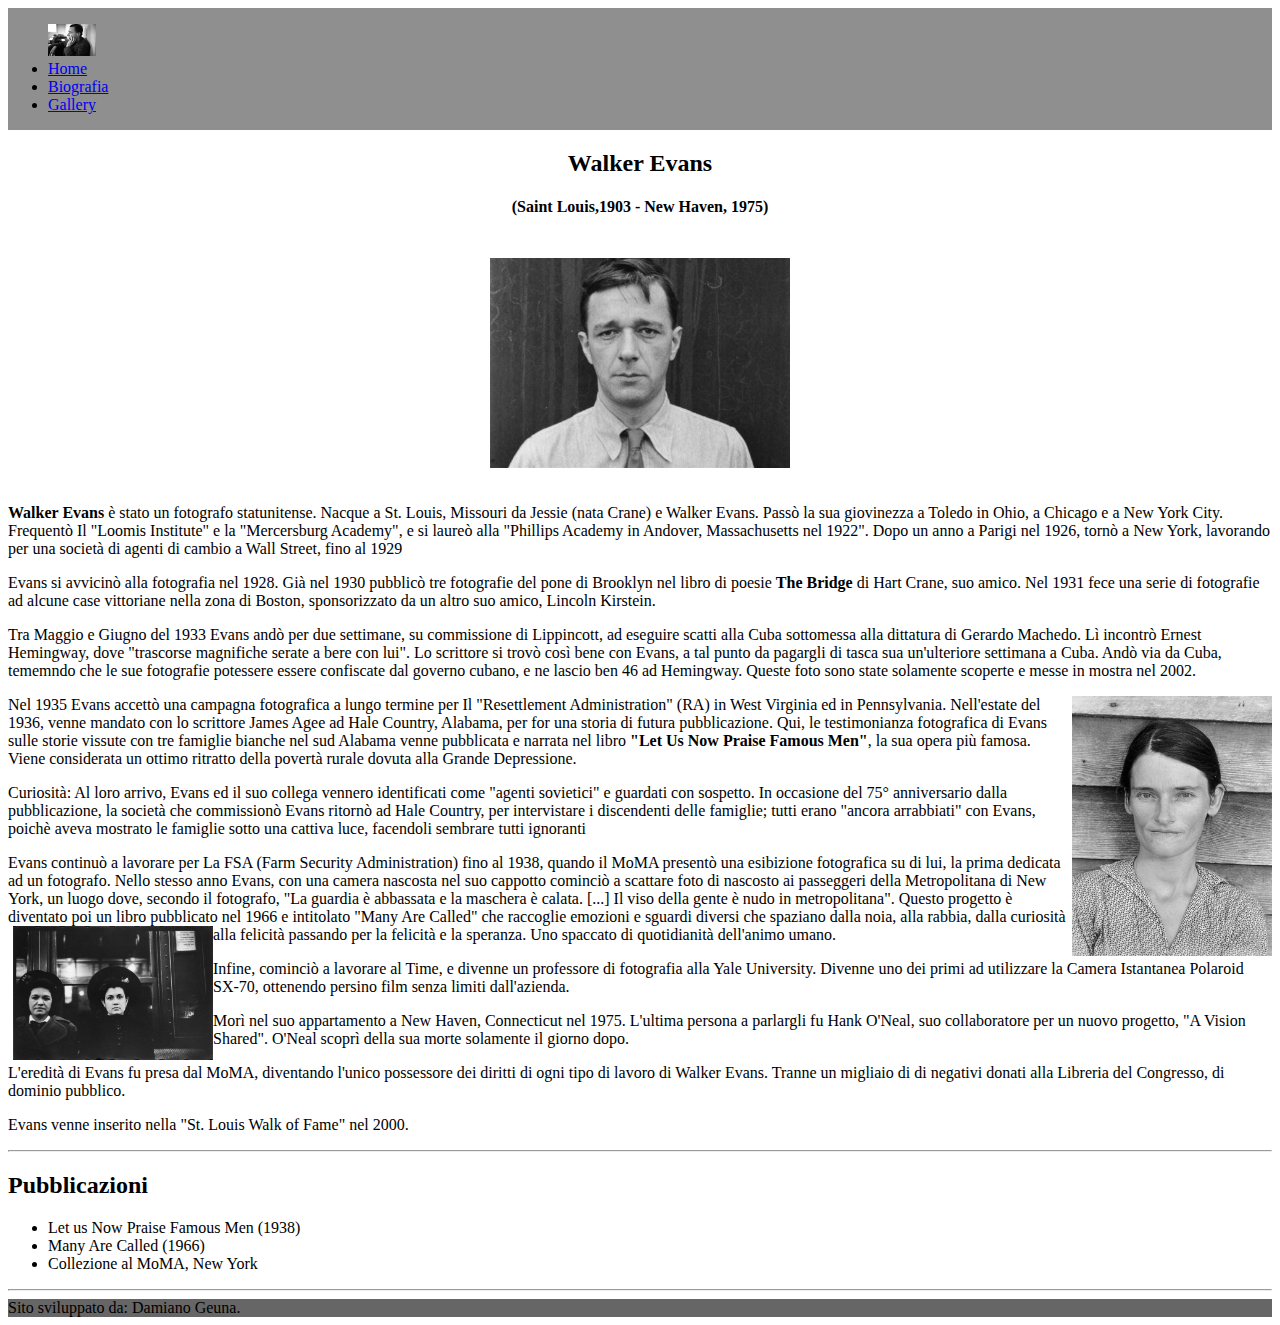
==== bio.html @ 9e0efecd "Creazione_Biografia" ====
<!DOCTYPE html>
<html lang="en">
<head>
    <meta charset="UTF-8">
    <meta http-equiv="X-UA-Compatible" content="IE=edge">
    <meta name="viewport" content="width=device-width, initial-scale=1.0">
    <title>Walker Evans: Bio</title>
    <link rel="stylesheet" href="https://cdn.jsdelivr.net/npm/bootstrap@4.6.0/dist/css/bootstrap.min.css" integrity="sha384-B0vP5xmATw1+K9KRQjQERJvTumQW0nPEzvF6L/Z6nronJ3oUOFUFpCjEUQouq2+l" crossorigin="anonymous">
    <link rel="icon" href="./img/img_Home/Screenshot_2021-02-13 Walker-Evans-crop-c0-5__0-5-555x312-70 jpg (immagine JPEG, 555 × 312 pixel).png">
    <link rel="stylesheet" href="style/style.css">
</head>
<body>
    <nav class="navbar navbar-expand-sm nav-pills navbar-masthead navbar-inverse bg-dark navbar-dark">
        <div class="container-navigazione">
            <ul class="navbar-nav">
                <a href="./img/img_Home/Walker_Evans_1937-02.jpg" class="nav-brand"> </a>
                <img style=width:3rem src="./img/img_Home/Walker_Evans_1937-02.jpg">
                <li class="nav-item">
                    <a href="./index.html" class="nav-link"> Home </a>
                </li>
                <li class="nav-item">
                    <a href="./bio.html" class="nav-link active"> Biografia </a>
                </li>
                <li class="nav-item">
                    <a href="./gallery.html" class="nav-link"> Gallery </a>
                </li>
            </ul>
        </div>
    </nav>


    <div class="container">

        <div class="titolo-bio">
            <h2 style=text-align:center>Walker Evans</h2>
            <h4 style=text-align:center>(Saint Louis,1903 - New Haven, 1975)</h4>
        </div>

        <div class="photo-bio">
            <img class="img" src="./img/img_Bio/walker-evans.jpg" width="300px" >         
         </div> 
        
    <div>
        <article class="align">
            
            <p><b>Walker Evans</b> è stato un fotografo statunitense. Nacque a St. Louis, Missouri da Jessie (nata Crane) e Walker Evans.
                Passò la sua giovinezza a Toledo in Ohio, a Chicago e a New York City.
                Frequentò Il "Loomis Institute" e la "Mercersburg Academy", e si laureò alla "Phillips Academy in Andover, Massachusetts nel 1922".
                Dopo un anno a Parigi nel 1926, tornò a New York, lavorando per una società di agenti di cambio a Wall Street, fino al 1929</p>
            <p>
                Evans si avvicinò alla fotografia nel 1928. Già nel 1930 pubblicò tre fotografie del pone di Brooklyn nel libro di poesie <b>The Bridge</b> di Hart Crane, suo amico.
                Nel 1931 fece una serie di fotografie ad alcune case vittoriane nella zona di Boston, sponsorizzato da un altro suo amico, Lincoln Kirstein.
            </p>
            <p>
                Tra Maggio e Giugno del 1933 Evans andò per due settimane, su commissione di Lippincott, ad eseguire scatti alla Cuba sottomessa alla dittatura di Gerardo Machedo. Lì incontrò Ernest Hemingway, dove "trascorse magnifiche serate a bere con lui". Lo scrittore
                si trovò così bene con Evans, a tal punto da pagargli di tasca sua un'ulteriore settimana a Cuba. Andò via da Cuba, tememndo che le sue fotografie potessere essere confiscate dal governo cubano, e ne lascio  ben 46 ad Hemingway.
                Queste foto sono state solamente scoperte e messe in mostra nel 2002.    
            </p>
            <p>
                <img src="./img/img_Gallery/Let_Us_Now_Praise_Famous_Men/Allie_Mae_Burroughs_print.jpg" align="right" style="padding-left: 5px" width="200px">
                Nel 1935 Evans accettò una campagna fotografica a lungo termine per Il "Resettlement Administration" (RA) in West Virginia ed in Pennsylvania.
                Nell'estate del 1936, venne mandato con lo scrittore James Agee ad Hale Country, Alabama, per for una storia di futura pubblicazione.
                Qui, le testimonianza fotografica di Evans sulle storie vissute con tre famiglie bianche nel sud Alabama venne pubblicata e narrata nel libro <b>"Let Us Now Praise Famous Men"</b>, la sua opera più famosa.
                Viene considerata un ottimo ritratto della povertà rurale dovuta alla Grande Depressione.
            </p>
            <p>
            Curiosità: Al loro arrivo, Evans ed il suo collega vennero identificati come "agenti sovietici" e guardati con sospetto. In occasione del 75° anniversario dalla pubblicazione, la società che commissionò Evans
            ritornò ad Hale Country, per intervistare i discendenti delle famiglie; tutti erano "ancora arrabbiati" con Evans, poichè aveva mostrato le famiglie sotto una cattiva luce, facendoli sembrare tutti ignoranti
            </p>
            <p>
                Evans continuò a lavorare per La FSA (Farm Security Administration) fino al 1938, quando il MoMA presentò una esibizione fotografica su di lui, la prima dedicata ad un fotografo.
                Nello stesso anno Evans, con una camera nascosta nel suo cappotto cominciò a scattare foto di nascosto ai passeggeri della Metropolitana di New York, un luogo dove, secondo il fotografo,
                "La guardia è abbassata e la maschera è calata. [...] Il viso della gente è nudo in metropolitana".
                Questo progetto è diventato poi un libro pubblicato nel 1966 e intitolato "Many Are Called" che raccoglie emozioni e sguardi diversi che spaziano dalla noia, alla rabbia, dalla curiosità alla felicità passando per la felicità e la speranza. Uno spaccato di quotidianità dell'animo umano.
                <img src="./img/img_Gallery/Many_Are_Called/Walker-Evans_called.jpg" align="left" style="padding-left: 5px" width="200px">
            </p>
            <p>
                Infine, cominciò a lavorare al Time, e divenne un professore di fotografia alla Yale University. Divenne uno dei primi ad utilizzare la Camera Istantanea Polaroid SX-70, ottenendo persino film senza limiti dall'azienda.
            </p>
            <p>
                Morì nel suo appartamento a New Haven, Connecticut nel 1975. L'ultima persona a parlargli fu Hank O'Neal, suo collaboratore per un nuovo progetto, "A Vision Shared".
                O'Neal scoprì della sua morte solamente il giorno dopo.
            </p>
            <p>
                L'eredità di Evans fu presa dal MoMA, diventando l'unico possessore dei diritti di ogni tipo di lavoro di Walker Evans. Tranne un migliaio di di negativi donati alla Libreria del Congresso, di dominio pubblico.
            </p>
            <p>Evans venne inserito nella "St. Louis Walk of Fame" nel 2000.</p>
            
           
        </article>
    </div>
        <hr>
    <div>
        <article>    
        <h2>Pubblicazioni</h2>
        <ul>
            <li>Let us Now Praise Famous Men (1938)</li>
            <li>Many Are Called (1966)</li>
            <li>Collezione al MoMA, New York  </li>
            
        </ul>    
    </article>







    <script src="https://code.jquery.com/jquery-3.5.1.slim.min.js" integrity="sha384-DfXdz2htPH0lsSSs5nCTpuj/zy4C+OGpamoFVy38MVBnE+IbbVYUew+OrCXaRkfj" crossorigin="anonymous"></script>
    <script src="https://cdn.jsdelivr.net/npm/bootstrap@4.6.0/dist/js/bootstrap.bundle.min.js" integrity="sha384-Piv4xVNRyMGpqkS2by6br4gNJ7DXjqk09RmUpJ8jgGtD7zP9yug3goQfGII0yAns" crossorigin="anonymous"></script>

    <footer> 
        
        <hr>    
        <div class="footer" style="background-color: rgb(102, 102, 102);">   
            Sito sviluppato da: Damiano Geuna.
        </div>
       
        
    </footer>
</body>
</html>
---- style/style.css ----
.html
{
    background-color: grey;
}
.container-navigazione
{
    display: flex;
    flex-wrap: nowrap;
    align-items: flex-start;
    background-color: rgb(143, 143, 143);
}
.container-home
{
    margin:0px;
}

.container-home-titolo
{
    text-align: center;
}
.container-home-profilo
{
    display: flex;
    align-items: center;
}
.img
{
    margin: 20px;
    float: left;
}
.article
{
    display:flex
}

.Recap
{
    margin: 50px;
}

.lavori
{
    margin: 30px;
}

.col-50
{
    padding: 1rem;
    width: 50%;
    justify-content: space-between;
    flex-wrap: wrap;
}

.card
{
    display: inline-block;
    margin: 10px;
    width: auto;
    justify-content: center;
}

.card__image img
{
    width: 80%;
}








/*Bio*/

.titolo-bio
{
    margin: 20px;
}

.photo-bio
{
    display: flex;
    border-radius: 50%;
    justify-content: center;
    box-sizing: border-box;
}
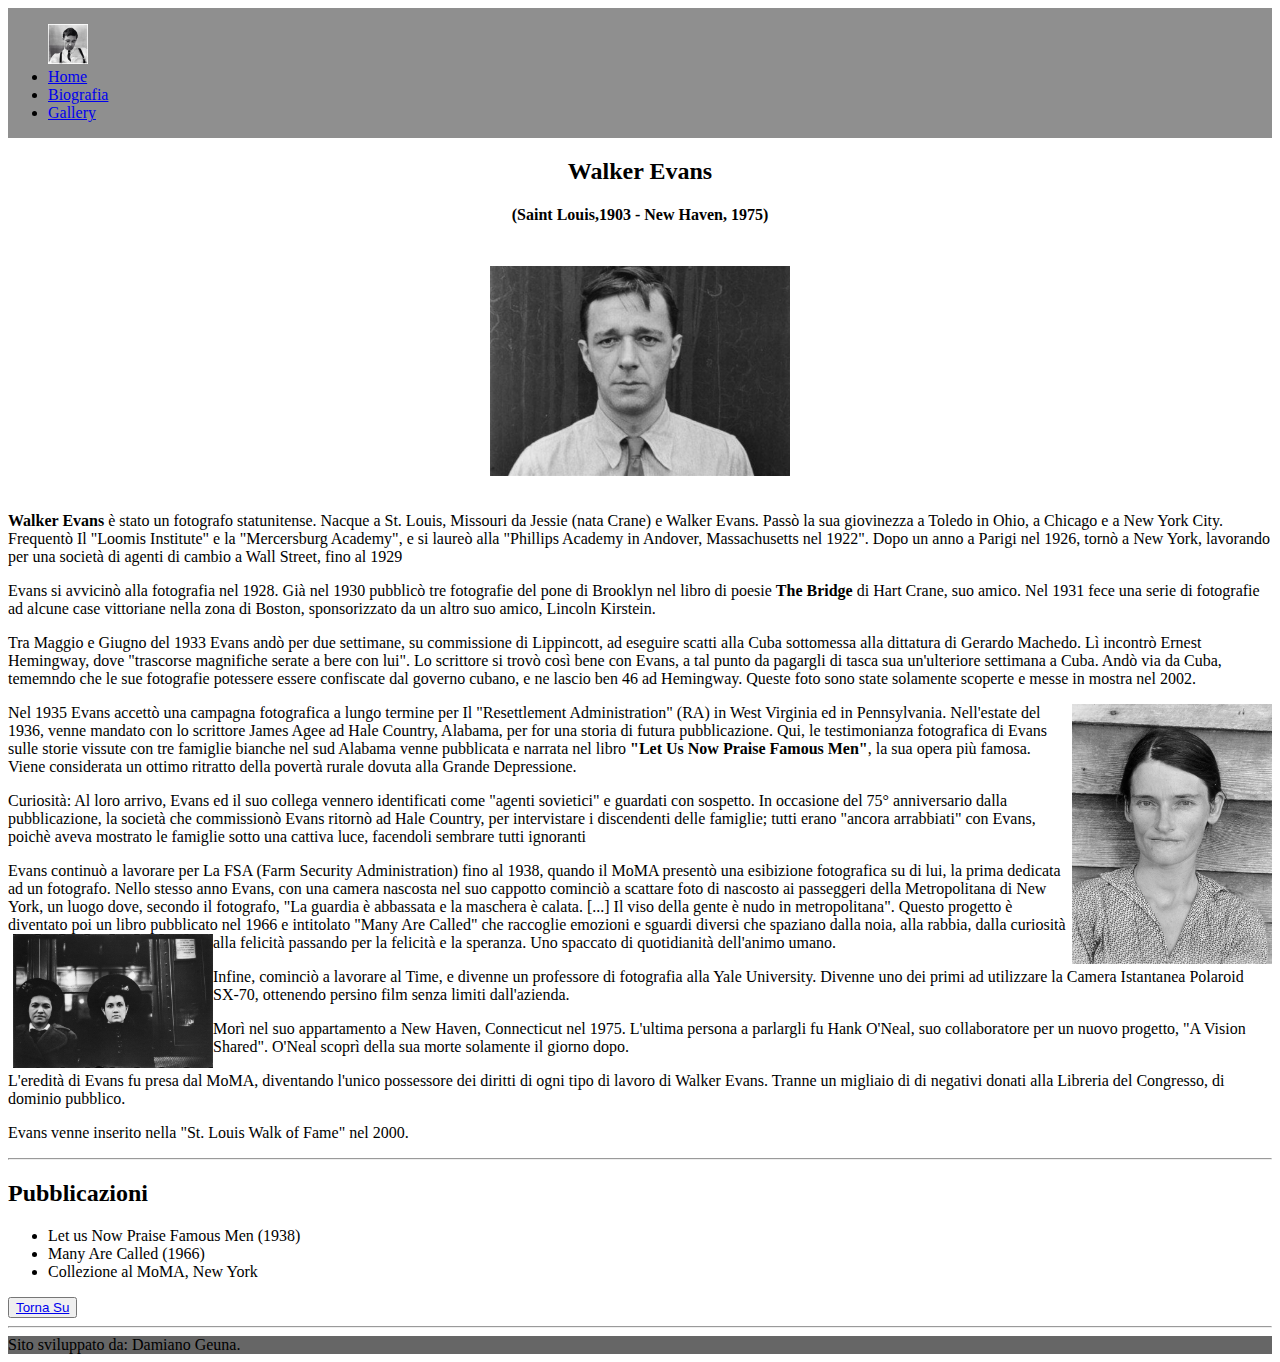
==== commit 515e4d64: "Creazione_Gallery" ====
--- a/bio.html
+++ b/bio.html
@@ -14,7 +14,7 @@
         <div class="container-navigazione">
             <ul class="navbar-nav">
                 <a href="./img/img_Home/Walker_Evans_1937-02.jpg" class="nav-brand"> </a>
-                <img style=width:3rem src="./img/img_Home/Walker_Evans_1937-02.jpg">
+                <img style=width:2.5rem src="./img/img_Bio/Walker-Evans2.jpg">
                 <li class="nav-item">
                     <a href="./index.html" class="nav-link"> Home </a>
                 </li>
@@ -105,7 +105,9 @@
 
 
 
-
+    <div class="return">
+        <button class="btn"><a href="./bio.html" >Torna Su</button></a>
+    </div>
 
     <script src="https://code.jquery.com/jquery-3.5.1.slim.min.js" integrity="sha384-DfXdz2htPH0lsSSs5nCTpuj/zy4C+OGpamoFVy38MVBnE+IbbVYUew+OrCXaRkfj" crossorigin="anonymous"></script>
     <script src="https://cdn.jsdelivr.net/npm/bootstrap@4.6.0/dist/js/bootstrap.bundle.min.js" integrity="sha384-Piv4xVNRyMGpqkS2by6br4gNJ7DXjqk09RmUpJ8jgGtD7zP9yug3goQfGII0yAns" crossorigin="anonymous"></script>
--- a/style/style.css
+++ b/style/style.css
@@ -69,7 +69,10 @@
 
 
 
-
+.btn:hover
+{
+    background-color: grey;
+}
 
 /*Bio*/
 
@@ -84,4 +87,33 @@
     border-radius: 50%;
     justify-content: center;
     box-sizing: border-box;
+}
+
+
+
+
+/*Gallery*/
+
+.container-gallery-descrizione
+{
+    margin:25px;
+    text-align: justify;
+}
+
+.container-gallery-uno-cards
+{
+    display: flex;
+    margin: 25px;
+}
+
+
+.Card-verticale .col-20
+{
+    margin: 1rem;
+    width: auto;
+}
+
+.img-verticale
+{
+  width:fit-content
 }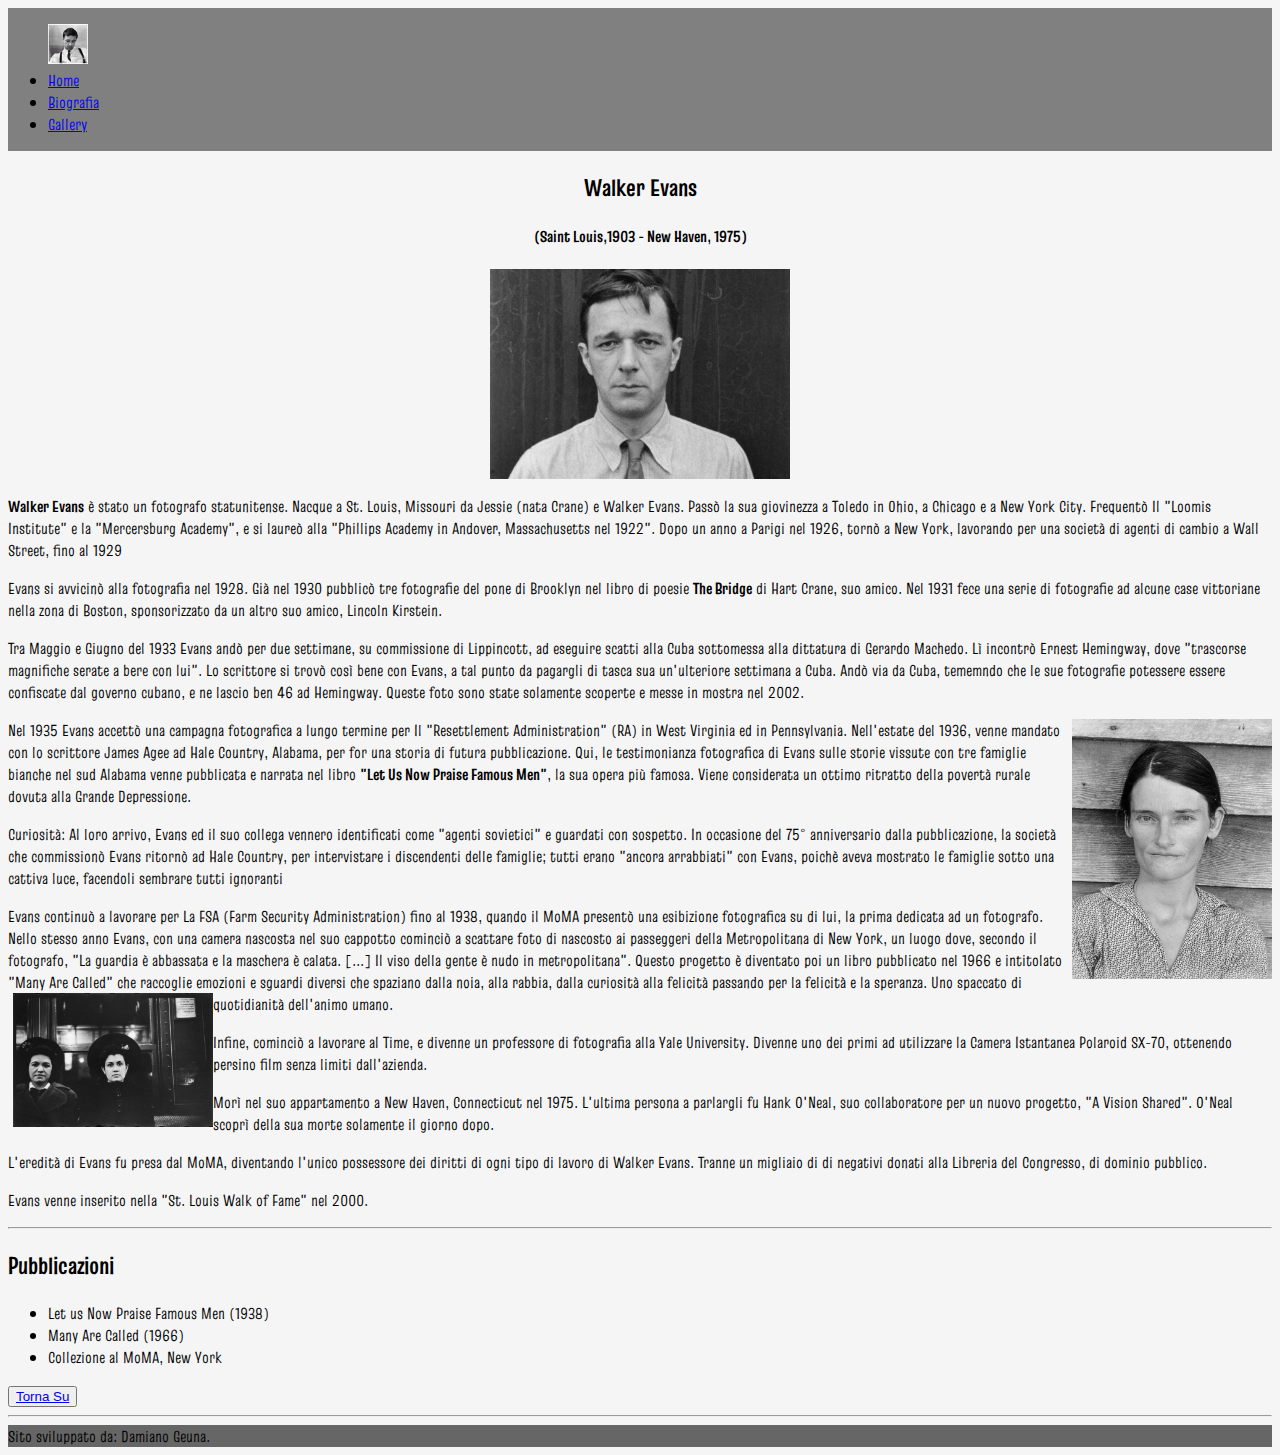
==== commit 47a44ced: "Finiture_Home" ====
--- a/bio.html
+++ b/bio.html
@@ -8,6 +8,8 @@
     <link rel="stylesheet" href="https://cdn.jsdelivr.net/npm/bootstrap@4.6.0/dist/css/bootstrap.min.css" integrity="sha384-B0vP5xmATw1+K9KRQjQERJvTumQW0nPEzvF6L/Z6nronJ3oUOFUFpCjEUQouq2+l" crossorigin="anonymous">
     <link rel="icon" href="./img/img_Home/Screenshot_2021-02-13 Walker-Evans-crop-c0-5__0-5-555x312-70 jpg (immagine JPEG, 555 × 312 pixel).png">
     <link rel="stylesheet" href="style/style.css">
+    <link rel="preconnect" href="https://fonts.gstatic.com">
+    <link href="https://fonts.googleapis.com/css2?family=Truculenta:wght@100;300;400;500;700&display=swap" rel="stylesheet">
 </head>
 <body>
     <nav class="navbar navbar-expand-sm nav-pills navbar-masthead navbar-inverse bg-dark navbar-dark">
--- a/style/style.css
+++ b/style/style.css
@@ -1,13 +1,18 @@
-.html
+body
 {
-    background-color: grey;
+    font-family: Truculenta;
+    background-color:whitesmoke;
 }
 .container-navigazione
 {
     display: flex;
     flex-wrap: nowrap;
     align-items: flex-start;
-    background-color: rgb(143, 143, 143);
+    background-color: grey;
+}
+.nav-item:hover
+{
+    background-color: grey;
 }
 .container-home
 {
@@ -16,6 +21,7 @@
 
 .container-home-titolo
 {
+    margin: 30px;
     text-align: center;
 }
 .container-home-profilo
@@ -23,46 +29,57 @@
     display: flex;
     align-items: center;
 }
-.img
+.img__home
 {
-    margin: 20px;
+    width: 40%;
+    padding: 10px;
     float: left;
+    margin-right: 10px;
 }
 .article
 {
-    display:flex
+    display:flex;
 }
 
 .Recap
 {
-    margin: 50px;
+    margin: 40px;
+    text-align: justify;
 }
 
-.lavori
+.container-home-lavori
 {
     margin: 30px;
+    text-align: justify;
+}
+
+.section__content
+{
+    margin: auto;
 }
 
 .col-50
 {
-    padding: 1rem;
     width: 50%;
     justify-content: space-between;
     flex-wrap: wrap;
 }
 
-.card
+.card__home
 {
-    display: inline-block;
-    margin: 10px;
-    width: auto;
-    justify-content: center;
+    display: flex;
+    width: 50%;
+    text-align: center;   
 }
 
-.card__image img
+.card__home_image_text
 {
-    width: 80%;
+    background-color: white;
 }
+
+
+
+
 
 
 
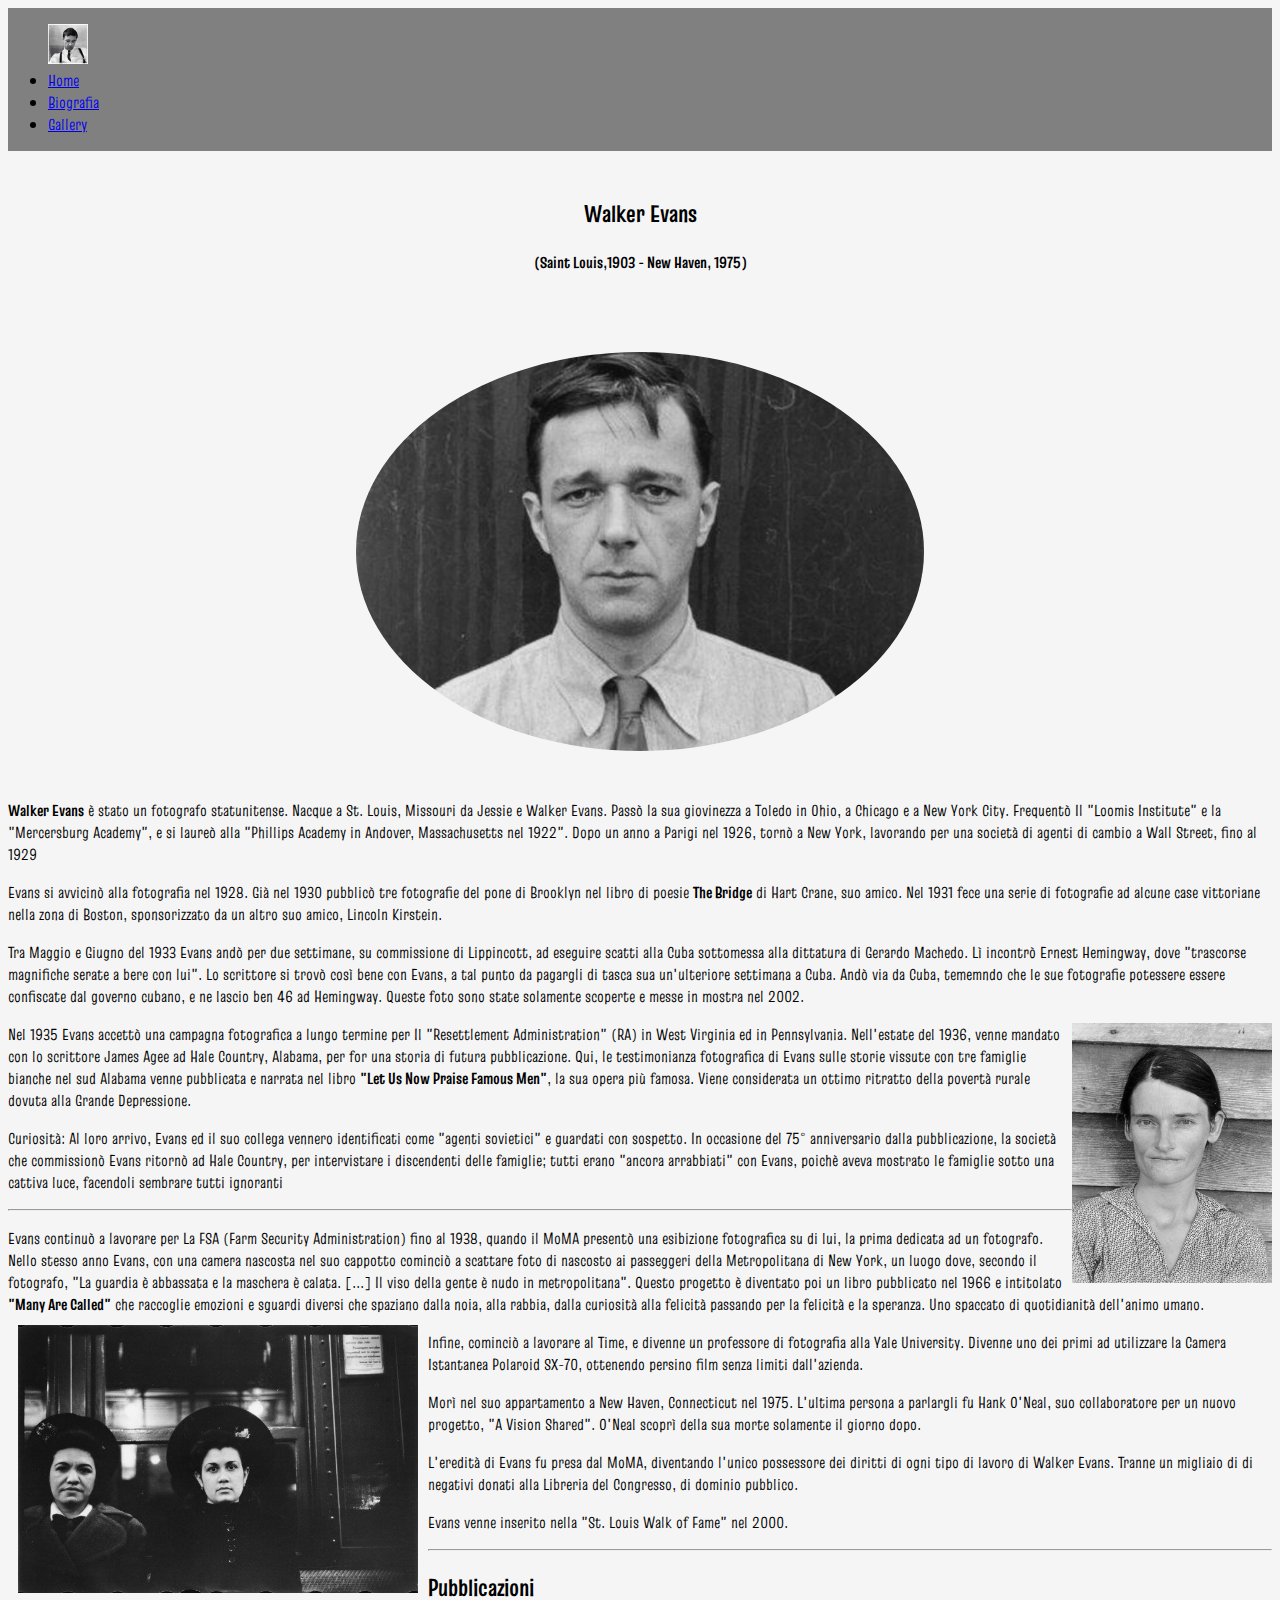
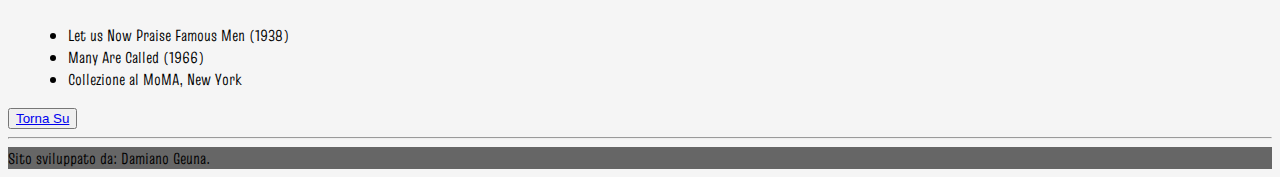
==== commit e8de1920: "Finitura_Bio" ====
--- a/bio.html
+++ b/bio.html
@@ -12,7 +12,7 @@
     <link href="https://fonts.googleapis.com/css2?family=Truculenta:wght@100;300;400;500;700&display=swap" rel="stylesheet">
 </head>
 <body>
-    <nav class="navbar navbar-expand-sm nav-pills navbar-masthead navbar-inverse bg-dark navbar-dark">
+    <nav class="navbar navbar-expand-sm navbar-dark bg-secondary ">
         <div class="container-navigazione">
             <ul class="navbar-nav">
                 <a href="./img/img_Home/Walker_Evans_1937-02.jpg" class="nav-brand"> </a>
@@ -34,18 +34,18 @@
     <div class="container">
 
         <div class="titolo-bio">
-            <h2 style=text-align:center>Walker Evans</h2>
-            <h4 style=text-align:center>(Saint Louis,1903 - New Haven, 1975)</h4>
+            <h2>Walker Evans</h2>
+            <h4>(Saint Louis,1903 - New Haven, 1975)</h4>
         </div>
 
         <div class="photo-bio">
-            <img class="img" src="./img/img_Bio/walker-evans.jpg" width="300px" >         
+            <img class="Immagine_Bio" src="./img/img_Bio/walker-evans.jpg" width="300px" >         
          </div> 
         
     <div>
-        <article class="align">
+        <article class="Storia">
             
-            <p><b>Walker Evans</b> è stato un fotografo statunitense. Nacque a St. Louis, Missouri da Jessie (nata Crane) e Walker Evans.
+            <p><b>Walker Evans</b> è stato un fotografo statunitense. Nacque a St. Louis, Missouri da Jessie e Walker Evans.
                 Passò la sua giovinezza a Toledo in Ohio, a Chicago e a New York City.
                 Frequentò Il "Loomis Institute" e la "Mercersburg Academy", e si laureò alla "Phillips Academy in Andover, Massachusetts nel 1922".
                 Dopo un anno a Parigi nel 1926, tornò a New York, lavorando per una società di agenti di cambio a Wall Street, fino al 1929</p>
@@ -59,7 +59,8 @@
                 Queste foto sono state solamente scoperte e messe in mostra nel 2002.    
             </p>
             <p>
-                <img src="./img/img_Gallery/Let_Us_Now_Praise_Famous_Men/Allie_Mae_Burroughs_print.jpg" align="right" style="padding-left: 5px" width="200px">
+               
+                    <img class="Storia_img Allie " src="./img/img_Gallery/Let_Us_Now_Praise_Famous_Men/Allie_Mae_Burroughs_print.jpg">
                 Nel 1935 Evans accettò una campagna fotografica a lungo termine per Il "Resettlement Administration" (RA) in West Virginia ed in Pennsylvania.
                 Nell'estate del 1936, venne mandato con lo scrittore James Agee ad Hale Country, Alabama, per for una storia di futura pubblicazione.
                 Qui, le testimonianza fotografica di Evans sulle storie vissute con tre famiglie bianche nel sud Alabama venne pubblicata e narrata nel libro <b>"Let Us Now Praise Famous Men"</b>, la sua opera più famosa.
@@ -69,12 +70,16 @@
             Curiosità: Al loro arrivo, Evans ed il suo collega vennero identificati come "agenti sovietici" e guardati con sospetto. In occasione del 75° anniversario dalla pubblicazione, la società che commissionò Evans
             ritornò ad Hale Country, per intervistare i discendenti delle famiglie; tutti erano "ancora arrabbiati" con Evans, poichè aveva mostrato le famiglie sotto una cattiva luce, facendoli sembrare tutti ignoranti
             </p>
+            <div><hr></div>
             <p>
                 Evans continuò a lavorare per La FSA (Farm Security Administration) fino al 1938, quando il MoMA presentò una esibizione fotografica su di lui, la prima dedicata ad un fotografo.
                 Nello stesso anno Evans, con una camera nascosta nel suo cappotto cominciò a scattare foto di nascosto ai passeggeri della Metropolitana di New York, un luogo dove, secondo il fotografo,
                 "La guardia è abbassata e la maschera è calata. [...] Il viso della gente è nudo in metropolitana".
-                Questo progetto è diventato poi un libro pubblicato nel 1966 e intitolato "Many Are Called" che raccoglie emozioni e sguardi diversi che spaziano dalla noia, alla rabbia, dalla curiosità alla felicità passando per la felicità e la speranza. Uno spaccato di quotidianità dell'animo umano.
-                <img src="./img/img_Gallery/Many_Are_Called/Walker-Evans_called.jpg" align="left" style="padding-left: 5px" width="200px">
+                Questo progetto è diventato poi un libro pubblicato nel 1966 e intitolato <b>"Many Are Called"</b> che raccoglie emozioni e sguardi diversi che spaziano dalla noia, alla rabbia, dalla curiosità alla felicità passando per la felicità e la speranza. Uno spaccato di quotidianità dell'animo umano.
+                
+                    <img class="Storia_img Treno" src="./img/img_Gallery/Many_Are_Called/Walker-Evans_called.jpg">
+                    </div>
+                
             </p>
             <p>
                 Infine, cominciò a lavorare al Time, e divenne un professore di fotografia alla Yale University. Divenne uno dei primi ad utilizzare la Camera Istantanea Polaroid SX-70, ottenendo persino film senza limiti dall'azienda.
@@ -86,14 +91,13 @@
             <p>
                 L'eredità di Evans fu presa dal MoMA, diventando l'unico possessore dei diritti di ogni tipo di lavoro di Walker Evans. Tranne un migliaio di di negativi donati alla Libreria del Congresso, di dominio pubblico.
             </p>
-            <p>Evans venne inserito nella "St. Louis Walk of Fame" nel 2000.</p>
-            
+            <p>Evans venne inserito nella "St. Louis Walk of Fame" nel 2000.</p>           
            
         </article>
     </div>
         <hr>
     <div>
-        <article>    
+        <article class="Opere">    
         <h2>Pubblicazioni</h2>
         <ul>
             <li>Let us Now Praise Famous Men (1938)</li>
--- a/style/style.css
+++ b/style/style.css
@@ -77,35 +77,57 @@
     background-color: white;
 }
 
-
-
-
-
-
-
-
-
-
 .btn:hover
 {
     background-color: grey;
 }
 
+
+
 /*Bio*/
 
 .titolo-bio
 {
-    margin: 20px;
+    text-align: center;
+    margin: 10px;
+    padding: 1rem;
 }
 
-.photo-bio
+.Immagine_Bio
 {
-    display: flex;
+    display: block;
+    padding: 2rem;
+    box-sizing: border-box;
     border-radius: 50%;
-    justify-content: center;
-    box-sizing: border-box;
+    width: 50px;
+    width: 50%;
+    margin-left: auto;
+    margin-right: auto;
+    
 }
 
+.Storia_Card
+{
+
+}
+
+.Allie
+{
+    width: 200px;
+    float: right;
+}
+
+.Treno
+{
+    width: 400px;
+    float:left;
+    padding: 10px;
+}
+
+.Opere
+{
+    margin-left: 20px;
+}
 
 
 
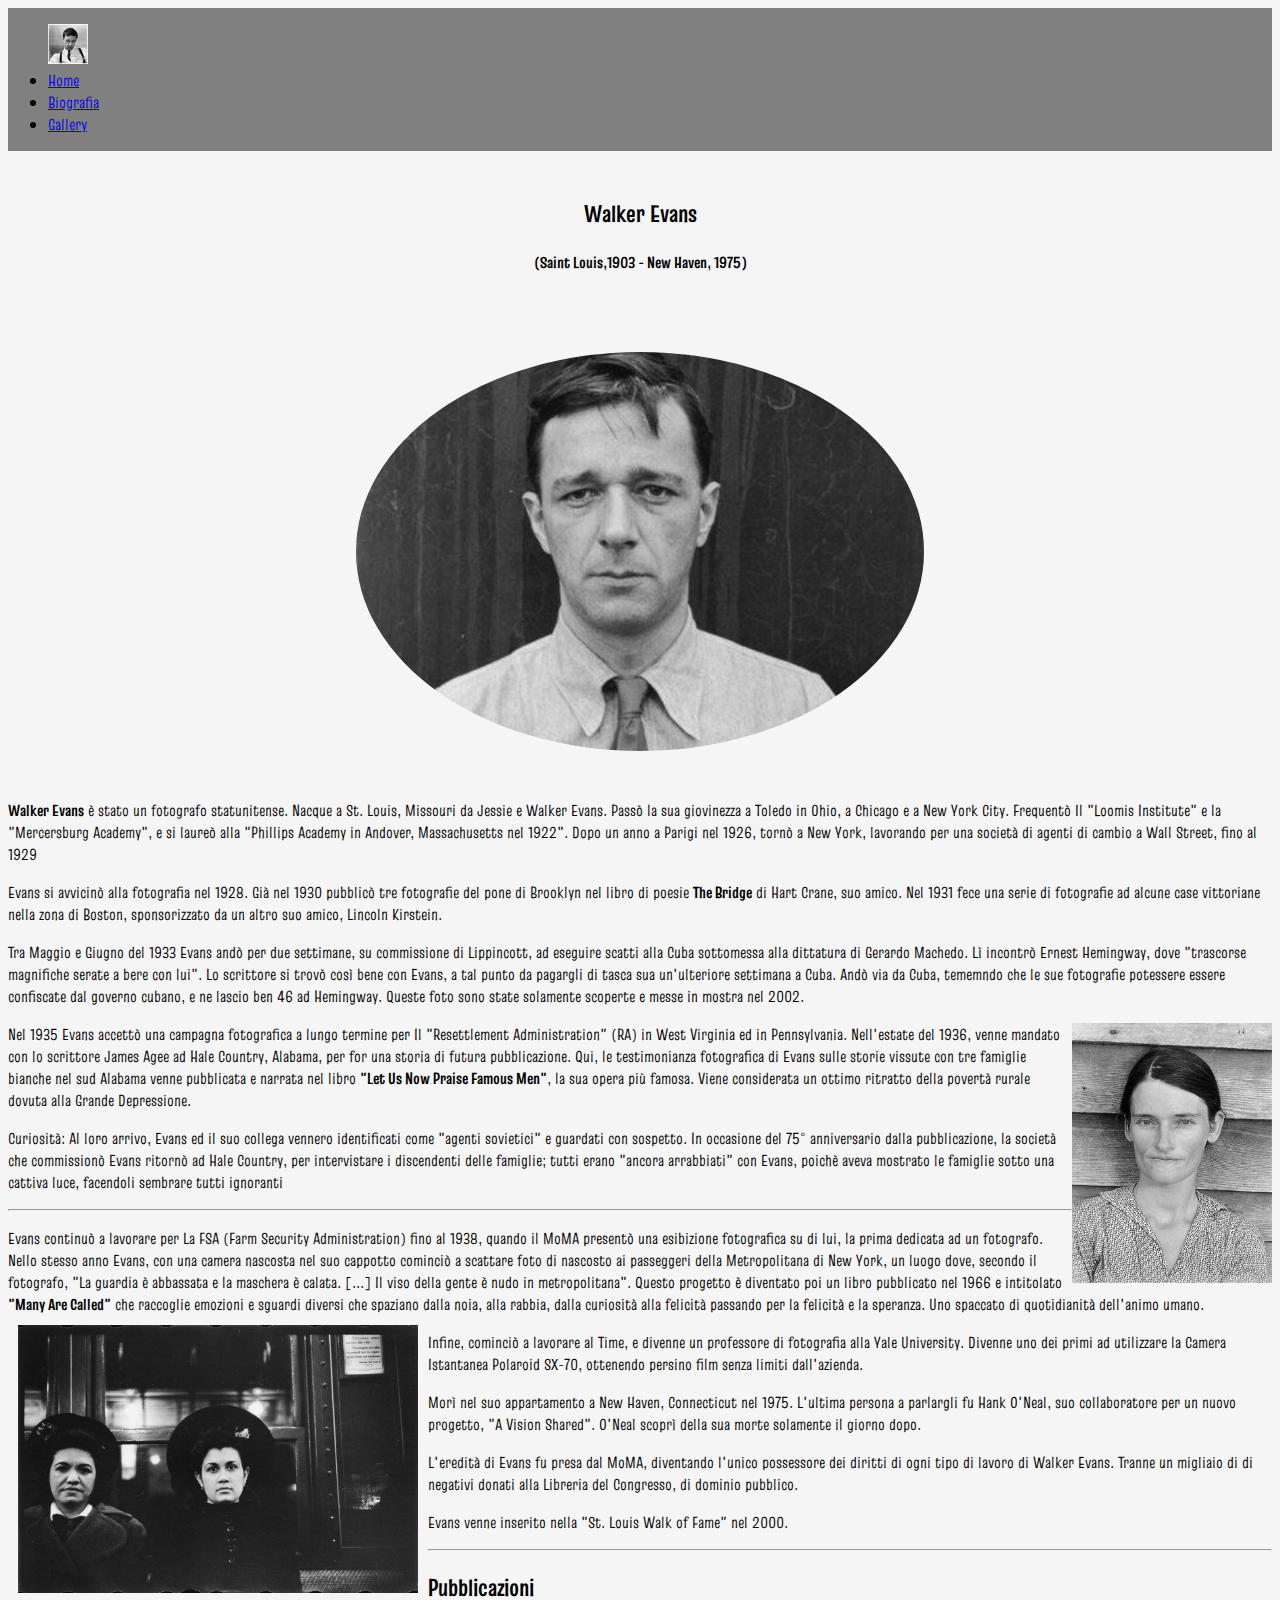
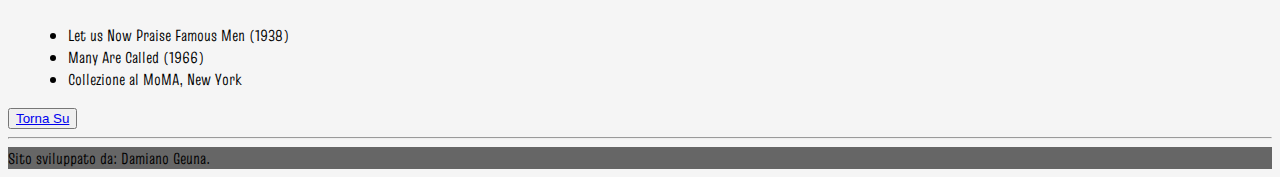
==== commit 4a3f3779: "Correzione Lightbox Allie" ====
--- a/bio.html
+++ b/bio.html
@@ -10,6 +10,7 @@
     <link rel="stylesheet" href="style/style.css">
     <link rel="preconnect" href="https://fonts.gstatic.com">
     <link href="https://fonts.googleapis.com/css2?family=Truculenta:wght@100;300;400;500;700&display=swap" rel="stylesheet">
+    <link href="./lightbox/css/lightbox.css" rel="stylesheet" />
 </head>
 <body>
     <nav class="navbar navbar-expand-sm navbar-dark bg-secondary ">
@@ -60,7 +61,7 @@
             </p>
             <p>
                
-                    <img class="Storia_img Allie " src="./img/img_Gallery/Let_Us_Now_Praise_Famous_Men/Allie_Mae_Burroughs_print.jpg">
+                    <a data-lightbox="Allie" data-title="Allie Mae Burroughs, moglie di un mezzadro di cotone." href="./img/img_Gallery/Let_Us_Now_Praise_Famous_Men/Allie_Mae_Burroughs.jpg"><img class="Storia_img Allie " src="./img/img_Gallery/Let_Us_Now_Praise_Famous_Men/Allie_Mae_Burroughs.jpg" width="200"></a>
                 Nel 1935 Evans accettò una campagna fotografica a lungo termine per Il "Resettlement Administration" (RA) in West Virginia ed in Pennsylvania.
                 Nell'estate del 1936, venne mandato con lo scrittore James Agee ad Hale Country, Alabama, per for una storia di futura pubblicazione.
                 Qui, le testimonianza fotografica di Evans sulle storie vissute con tre famiglie bianche nel sud Alabama venne pubblicata e narrata nel libro <b>"Let Us Now Praise Famous Men"</b>, la sua opera più famosa.
@@ -77,7 +78,7 @@
                 "La guardia è abbassata e la maschera è calata. [...] Il viso della gente è nudo in metropolitana".
                 Questo progetto è diventato poi un libro pubblicato nel 1966 e intitolato <b>"Many Are Called"</b> che raccoglie emozioni e sguardi diversi che spaziano dalla noia, alla rabbia, dalla curiosità alla felicità passando per la felicità e la speranza. Uno spaccato di quotidianità dell'animo umano.
                 
-                    <img class="Storia_img Treno" src="./img/img_Gallery/Many_Are_Called/Walker-Evans_called.jpg">
+                    <a data-lightbox="Treno" data-title="Giovanni donne in treno" href="./img/img_Gallery/Many_Are_Called/Walker-Evans_called.jpg"><img class="Storia_img Treno" src="./img/img_Gallery/Many_Are_Called/Walker-Evans_called.jpg"></a>
                     </div>
                 
             </p>
@@ -115,8 +116,8 @@
         <button class="btn"><a href="./bio.html" >Torna Su</button></a>
     </div>
 
-    <script src="https://code.jquery.com/jquery-3.5.1.slim.min.js" integrity="sha384-DfXdz2htPH0lsSSs5nCTpuj/zy4C+OGpamoFVy38MVBnE+IbbVYUew+OrCXaRkfj" crossorigin="anonymous"></script>
-    <script src="https://cdn.jsdelivr.net/npm/bootstrap@4.6.0/dist/js/bootstrap.bundle.min.js" integrity="sha384-Piv4xVNRyMGpqkS2by6br4gNJ7DXjqk09RmUpJ8jgGtD7zP9yug3goQfGII0yAns" crossorigin="anonymous"></script>
+    <script src="./lightbox/js/lightbox-plus-jquery.js"></script>
+    <script src="./lightbox/js/lightbox.js"></script>
 
     <footer> 
         
--- a/style/style.css
+++ b/style/style.css
@@ -68,7 +68,6 @@
 .card__home
 {
     display: flex;
-    width: 50%;
     text-align: center;   
 }
 
@@ -133,26 +132,32 @@
 
 /*Gallery*/
 
-.container-gallery-descrizione
+
+
+.container-gallery-descrizione-uno
 {
+    display:block;
     margin:25px;
     text-align: justify;
 }
 
 .container-gallery-uno-cards
 {
-    display: flex;
-    margin: 25px;
+    display: block;
+    justify-content: center;
 }
 
 
-.Card-verticale .col-20
+
+.container-gallery-due-cards
 {
-    margin: 1rem;
-    width: auto;
+    display: flex;
+    justify-content: center;
 }
 
-.img-verticale
+.container-carousel-due
 {
-  width:fit-content
+    justify-content: center;
+    width: 500px;
+    height: auto;
 }